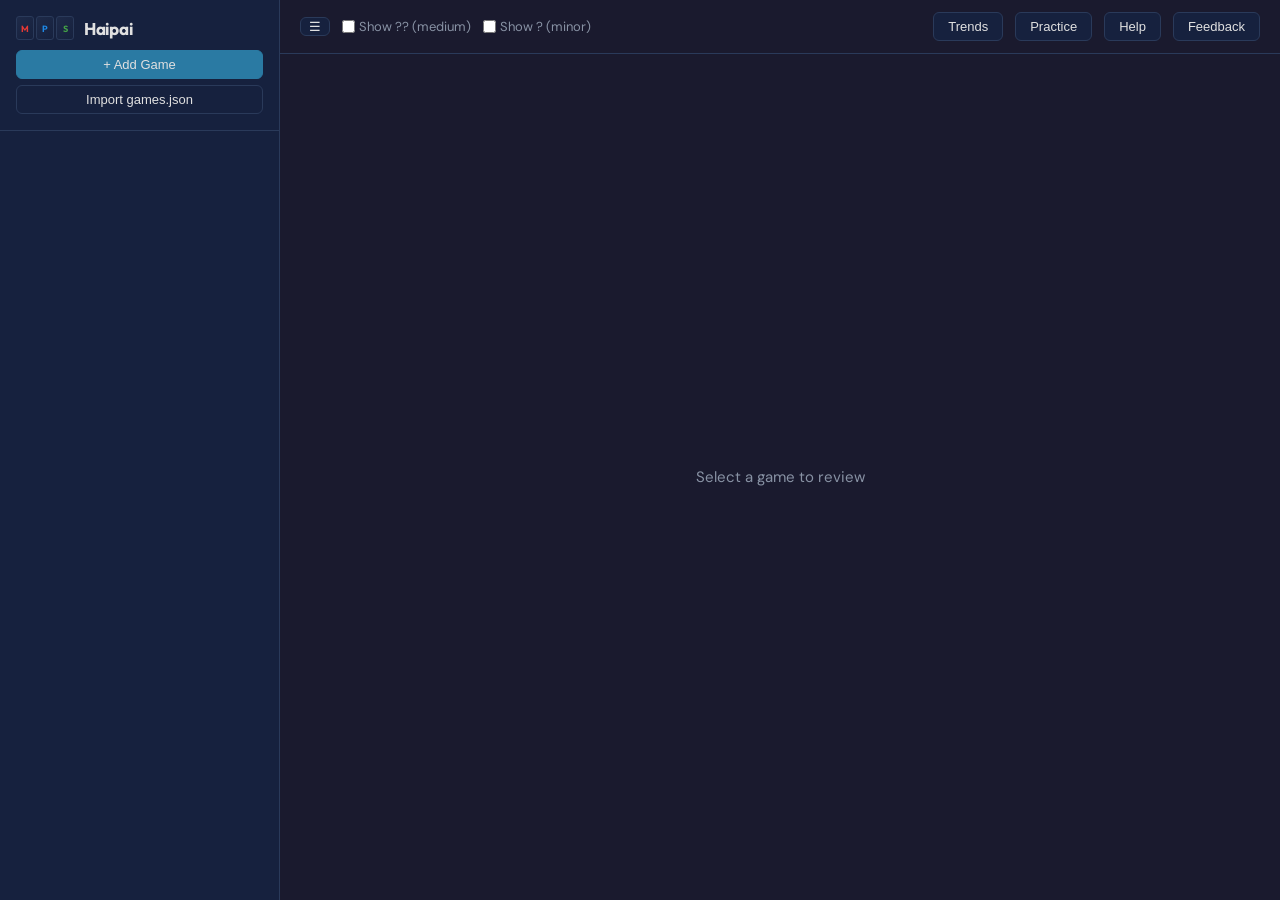
==== static/index.html @ a74bb29c "Rewrite onboarding: explain how to download Mortal JSON step by step The Mortal viewer has no downlo" ====
<!DOCTYPE html>
<html lang="en">
<head>
  <meta charset="UTF-8">
  <meta name="viewport" content="width=device-width, initial-scale=1.0">
  <title>Haipai</title>
  <link rel="preconnect" href="https://fonts.googleapis.com">
  <link href="https://fonts.googleapis.com/css2?family=Outfit:wght@300;500;700&family=DM+Sans:wght@400;500&display=swap" rel="stylesheet">
  <link rel="stylesheet" href="/static/style.css">
</head>
<body>
  <div class="app">
    <div class="sidebar">
      <div class="sidebar-header">
        <div class="sidebar-brand">
          <div class="brand-mark"><span class="bm-m">M</span><span class="bm-p">P</span><span class="bm-s">S</span></div>
          <div>
            <h2>Haipai</h2>
            <div id="user-info" class="user-info"></div>
          </div>
        </div>
        <button class="btn btn-primary" style="width:100%" onclick="showAddModal()">+ Add Game</button>
        <button class="btn" style="width:100%;margin-top:6px" id="import-btn" onclick="importGamesJson()">Import games.json</button>
      </div>
      <div class="game-list" id="game-list"></div>
    </div>

    <div class="main">
      <div class="toolbar">
        <button class="btn sidebar-toggle" onclick="toggleSidebar()" title="Toggle sidebar">&#9776;</button>
        <label><input type="checkbox" onchange="onToggleMedium(this)"> Show ?? (medium)</label>
        <label><input type="checkbox" onchange="onToggleMinor(this)"> Show ? (minor)</label>
        <div class="spacer"></div>
        <button class="btn" id="trends-btn" onclick="showTrends()">Trends</button>
        <button class="btn" id="practice-btn" onclick="showPractice()">Practice</button>
        <button class="btn" id="help-btn" onclick="showHelp()">Help</button>
        <button class="btn" onclick="showFeedbackModal()">Feedback</button>
      </div>
      <div class="content" id="content">
        <div class="empty-state">Select a game to review</div>
      </div>
    </div>
  </div>

  <!-- Add Game Modal -->
  <div class="modal-overlay" id="add-modal" onclick="if(event.target===this)hideAddModal()">
    <div class="modal">
      <h3>Add Game</h3>
      <div class="form-group">
        <label>Mortal analysis JSON file</label>
        <p class="form-hint">Run your replay through <a href="https://mjai.ekyu.moe" target="_blank">mjai.ekyu.moe</a>. From the results page, open the <code>/report/...json</code> URL from the address bar and press Ctrl+S to save.</p>
        <input type="file" id="add-file" accept=".json">
      </div>
      <div class="form-group">
        <label>Date (optional, defaults to today)</label>
        <input type="date" id="add-date">
      </div>
      <div class="error" id="add-error"></div>
      <div class="btn-row">
        <button class="btn" onclick="hideAddModal()">Cancel</button>
        <button class="btn btn-primary" id="add-submit-btn" onclick="submitAddGame()">Add Game</button>
      </div>
    </div>
  </div>

  <!-- Feedback Modal -->
  <div class="modal-overlay" id="feedback-modal" onclick="if(event.target===this)hideFeedbackModal()">
    <div class="modal">
      <h3>Send Feedback</h3>
      <div class="form-group">
        <label>Type</label>
        <select id="feedback-type">
          <option value="bug">Bug Report</option>
          <option value="feature">Feature Request</option>
          <option value="general" selected>General Feedback</option>
        </select>
      </div>
      <div class="form-group">
        <label>Message</label>
        <textarea id="feedback-message" rows="5" maxlength="2000" placeholder="What's on your mind?"></textarea>
      </div>
      <div class="error" id="feedback-error"></div>
      <div class="btn-row">
        <button class="btn" onclick="hideFeedbackModal()">Cancel</button>
        <button class="btn btn-primary" id="feedback-submit-btn" onclick="submitFeedback()">Send</button>
      </div>
    </div>
  </div>

  <script src="/static/app.js"></script>
</body>
</html>
---- static/style.css ----
* { margin: 0; padding: 0; box-sizing: border-box; }

:root {
  --bg: #1a1a2e;
  --bg-card: #16213e;
  --bg-card-hover: #1a2744;
  --bg-input: #0f1a2e;
  --text: #e0e0e0;
  --text-dim: #8892a4;
  --accent: #4fc3f7;
  --accent-dim: #2a7aa3;
  --sev-minor: #66bb6a;
  --sev-medium: #ffa726;
  --sev-major: #ef5350;
  --sev-flag: #ab47bc;
  --tile-m: #e53935;
  --tile-p: #1e88e5;
  --tile-s: #43a047;
  --tile-z: #78909c;
  --tile-bg: #2a2a4a;
  --border: #2a3a5a;
  --success: #66bb6a;
}

body {
  font-family: 'DM Sans', -apple-system, BlinkMacSystemFont, sans-serif;
  background: var(--bg);
  color: var(--text);
  min-height: 100vh;
}

/* Layout */
.app {
  display: flex;
  height: 100vh;
}

.sidebar {
  width: 280px;
  min-width: 280px;
  background: var(--bg-card);
  border-right: 1px solid var(--border);
  display: flex;
  flex-direction: column;
  overflow: hidden;
  transition: margin-left 0.2s ease, opacity 0.2s ease;
}

.sidebar.collapsed {
  margin-left: -280px;
  opacity: 0;
  pointer-events: none;
}

.sidebar-toggle {
  padding: 2px 8px !important;
  font-size: 16px;
  line-height: 1;
  min-width: auto !important;
}

.sidebar-header {
  padding: 16px;
  border-bottom: 1px solid var(--border);
}

.sidebar-brand {
  display: flex;
  align-items: center;
  gap: 10px;
  margin-bottom: 10px;
}

.brand-mark {
  display: flex;
  gap: 2px;
}

.brand-mark span {
  width: 18px;
  height: 24px;
  border-radius: 3px;
  background: linear-gradient(135deg, #1e2a48 0%, #16213e 100%);
  border: 1px solid #2a3a5a;
  display: flex;
  align-items: center;
  justify-content: center;
  font-family: 'Outfit', sans-serif;
  font-size: 9px;
  font-weight: 700;
}

.bm-m { color: var(--tile-m); }
.bm-p { color: var(--tile-p); }
.bm-s { color: var(--tile-s); }

.sidebar-header h2 {
  font-family: 'Outfit', sans-serif;
  font-size: 17px;
  font-weight: 700;
  color: var(--text);
  letter-spacing: -0.3px;
  margin-bottom: 0;
}

.user-info {
  font-size: 11px;
  color: var(--text-dim);
}

.user-info a {
  color: var(--accent-dim);
  text-decoration: none;
  margin-left: 6px;
}

.user-info a:hover { text-decoration: underline; }

.game-list {
  flex: 1;
  overflow-y: auto;
  padding: 8px;
}

.game-item {
  padding: 12px;
  border-radius: 8px;
  cursor: pointer;
  margin-bottom: 4px;
  border: 1px solid transparent;
  transition: background 0.15s;
}

.game-item:hover {
  background: var(--bg-card-hover);
}

.game-item.active {
  background: var(--bg-card-hover);
  border-color: var(--accent-dim);
}

.game-item .date {
  font-weight: 600;
  font-size: 14px;
}

.game-item .stats {
  font-size: 12px;
  color: var(--text-dim);
  margin-top: 4px;
}

.game-item .annotation-bar {
  margin-top: 6px;
  height: 3px;
  background: var(--border);
  border-radius: 2px;
  overflow: hidden;
}

.game-item .annotation-bar .fill {
  height: 100%;
  background: var(--accent);
  transition: width 0.3s;
}

.main {
  flex: 1;
  display: flex;
  flex-direction: column;
  overflow: hidden;
}

/* Toolbar */
.toolbar {
  padding: 12px 20px;
  border-bottom: 1px solid var(--border);
  display: flex;
  align-items: center;
  gap: 12px;
  flex-wrap: wrap;
}

.toolbar label {
  font-size: 13px;
  color: var(--text-dim);
  display: flex;
  align-items: center;
  gap: 4px;
  cursor: pointer;
}

.toolbar input[type="checkbox"] {
  accent-color: var(--accent);
}

.btn {
  padding: 6px 14px;
  border-radius: 6px;
  border: 1px solid var(--border);
  background: var(--bg-card);
  color: var(--text);
  font-size: 13px;
  cursor: pointer;
  transition: background 0.15s;
}

.btn:hover { background: var(--bg-card-hover); }
.btn-primary { background: var(--accent-dim); border-color: var(--accent-dim); }
.btn-primary:hover { background: var(--accent); color: #000; }
.btn-delete { font-size: 11px; padding: 2px 10px; color: var(--sev-major); border-color: var(--sev-major); margin-left: 12px; vertical-align: middle; }
.btn-delete:hover { background: var(--sev-major); color: #fff; }

.spacer { flex: 1; }

/* Content */
.content {
  flex: 1;
  overflow-y: auto;
  padding: 20px;
}

.empty-state {
  display: flex;
  align-items: center;
  justify-content: center;
  height: 100%;
  color: var(--text-dim);
  font-size: 15px;
}

.onboarding {
  max-width: 560px;
  margin: 80px auto;
  padding: 0 24px;
}
.onboarding h2 {
  font-family: 'Outfit', sans-serif;
  font-size: 28px;
  font-weight: 700;
  margin-bottom: 12px;
  color: var(--text);
}
.onboarding h3 {
  font-family: 'Outfit', sans-serif;
  font-size: 18px;
  font-weight: 500;
  margin: 24px 0 12px;
  color: var(--text);
}
.onboarding p {
  color: var(--text-dim);
  line-height: 1.6;
  margin-bottom: 8px;
}
.onboarding code {
  background: var(--bg-input);
  padding: 2px 6px;
  border-radius: 3px;
  font-size: 12px;
  word-break: break-all;
}
.onboarding ol {
  padding-left: 24px;
  color: var(--text-dim);
  line-height: 1.8;
}
.onboarding ol li {
  padding-left: 4px;
}
.onboarding a {
  color: var(--accent);
  text-decoration: none;
}
.onboarding a:hover {
  text-decoration: underline;
}
.onboarding .btn {
  margin-top: 24px;
}

/* Game header */
.game-header {
  margin-bottom: 20px;
}

.game-header h2 {
  font-family: 'Outfit', sans-serif;
  font-size: 20px;
  font-weight: 700;
  color: var(--accent);
  letter-spacing: -0.3px;
}

.game-header .log-link {
  font-size: 13px;
  color: var(--text-dim);
  word-break: break-all;
}

.game-header .log-link a {
  color: var(--accent-dim);
  text-decoration: none;
}

.game-header .log-link a:hover { text-decoration: underline; }

/* Summary bar */
.summary-bar {
  display: flex;
  gap: 16px;
  flex-wrap: wrap;
  padding: 12px 16px;
  background: var(--bg-card);
  border-radius: 8px;
  margin-bottom: 20px;
  font-size: 13px;
}

.summary-bar .stat {
  display: flex;
  flex-direction: column;
  align-items: center;
}

.summary-bar .stat .value {
  font-size: 18px;
  font-weight: 700;
  color: var(--accent);
}

.summary-bar .stat .label {
  color: var(--text-dim);
  font-size: 11px;
  text-transform: uppercase;
}

/* Round */
.round {
  margin-bottom: 16px;
}

.round-header {
  font-size: 14px;
  font-weight: 700;
  padding: 6px 12px;
  background: var(--bg-card);
  border-radius: 6px;
  margin-bottom: 6px;
  display: flex;
  align-items: center;
  gap: 8px;
}

.round-header .outcome {
  font-size: 16px;
}

/* Game rating */
.game-rating-icon {
  font-size: 13px;
  color: var(--sev-minor);
}

.game-rating {
  display: flex;
  align-items: center;
  gap: 8px;
  padding: 8px 14px;
  border-radius: 8px;
  margin-bottom: 16px;
  font-size: 13px;
  font-weight: 600;
}

.game-rating.rating-excellent {
  background: rgba(102, 187, 106, 0.1);
  color: var(--sev-minor);
  border: 1px solid rgba(102, 187, 106, 0.25);
}

.game-rating.rating-great {
  background: rgba(79, 195, 247, 0.08);
  color: var(--accent);
  border: 1px solid rgba(79, 195, 247, 0.2);
}

.game-rating-star {
  font-size: 18px;
}

.game-rating-detail {
  font-weight: 400;
  opacity: 0.7;
  margin-left: 4px;
}

/* Clean round */
.clean-badge {
  font-size: 10px;
  font-weight: 700;
  padding: 1px 6px;
  border-radius: 3px;
  background: rgba(102, 187, 106, 0.15);
  color: var(--sev-minor);
  text-transform: uppercase;
  letter-spacing: 0.5px;
}

/* Mistake card */
.mistake {
  padding: 10px 14px;
  background: var(--bg-card);
  border-radius: 8px;
  margin-bottom: 6px;
  border-left: 3px solid var(--border);
  transition: border-color 0.15s;
}

.mistake.sev-minor { border-left-color: var(--sev-minor); }
.mistake.sev-medium { border-left-color: var(--sev-medium); }
.mistake.sev-major { border-left-color: var(--sev-major); }
.mistake.sev-flag { border-left-color: var(--sev-flag); }

.mistake-top {
  display: flex;
  align-items: center;
  gap: 10px;
  flex-wrap: wrap;
}

.mistake .turn-num {
  font-weight: 700;
  font-size: 14px;
  min-width: 28px;
}

.severity {
  font-weight: 700;
  font-size: 13px;
  padding: 1px 6px;
  border-radius: 4px;
}

.severity.sev-minor { color: var(--sev-minor); background: rgba(102,187,106,0.12); }
.severity.sev-medium { color: var(--sev-medium); background: rgba(255,167,38,0.12); }
.severity.sev-major { color: var(--sev-major); background: rgba(239,83,80,0.12); }
.severity.sev-flag { color: var(--sev-flag); background: rgba(171,71,188,0.12); }

.ev-loss {
  font-size: 13px;
  color: var(--text-dim);
}

.shanten {
  font-size: 12px;
  color: var(--text-dim);
  background: var(--bg);
  padding: 1px 6px;
  border-radius: 4px;
}

.discard-comparison {
  font-size: 13px;
}

.discard-comparison .played { color: var(--sev-major); }
.discard-comparison .ai { color: var(--sev-minor); }

/* Hand display */
.hand-row {
  margin-top: 8px;
  display: flex;
  align-items: center;
  gap: 6px;
  flex-wrap: wrap;
}

.hand-row .label {
  font-size: 11px;
  color: var(--text-dim);
  text-transform: uppercase;
  min-width: 40px;
}

.defense-badge {
  font-size: 10px;
  font-weight: 600;
  padding: 1px 6px;
  border-radius: 3px;
  background: rgba(239, 83, 80, 0.15);
  color: var(--sev-major);
  text-transform: uppercase;
  letter-spacing: 0.5px;
}

.tiles {
  display: flex;
  gap: 2px;
  flex-wrap: wrap;
}

.tile {
  height: 36px;
  width: auto;
  border-radius: 3px;
  border: 2px solid transparent;
  vertical-align: middle;
  background: #fff;
}

.tile.draw {
  border-color: var(--accent);
  box-shadow: 0 0 6px rgba(79,195,247,0.4);
  margin-left: 6px;
}

/* Opponent discards */
.opp-discards {
  margin-top: 6px;
  padding: 6px 10px;
  background: var(--bg);
  border-radius: 6px;
  display: flex;
  flex-direction: column;
  gap: 4px;
}

.opp-discard-row {
  display: flex;
  align-items: center;
  gap: 6px;
}

.opp-label {
  font-size: 10px;
  color: var(--text-dim);
  text-transform: uppercase;
  letter-spacing: 0.5px;
  min-width: 40px;
}

.tile.riichi-tile {
  border-color: var(--sev-major);
  box-shadow: 0 0 4px rgba(239, 83, 80, 0.4);
  transform: rotate(90deg);
  margin: 0 4px;
}

/* Board context */
.board-context {
  margin-top: 6px;
  padding: 6px 10px;
  background: var(--bg);
  border-radius: 6px;
}

.board-info-bar {
  display: flex;
  align-items: center;
  gap: 8px;
  margin-bottom: 6px;
  flex-wrap: wrap;
}

.wind-badge {
  display: inline-flex;
  align-items: center;
  gap: 4px;
  padding: 2px 6px;
  border-radius: 4px;
}

.wind-badge .wind-tile {
  height: 20px;
}

.wind-badge .wind-label {
  font-size: 9px;
  font-weight: 600;
  text-transform: uppercase;
  letter-spacing: 0.5px;
}

.wind-badge.round-wind {
  background: rgba(74, 158, 255, 0.1);
}
.wind-badge.round-wind .wind-label { color: var(--accent); }

.wind-badge.seat-wind {
  background: rgba(168, 85, 247, 0.1);
}
.wind-badge.seat-wind .wind-label { color: #a855f7; }

.dora-section {
  display: flex;
  align-items: center;
  gap: 4px;
}

.dora-label {
  font-size: 10px;
  font-weight: 600;
  color: var(--text-dim);
  text-transform: uppercase;
  letter-spacing: 0.5px;
}

.tile.tile-sm {
  height: 24px;
}

.tile.dora-indicator {
  border-color: #ffa94d;
  box-shadow: 0 0 4px rgba(255, 169, 77, 0.3);
}

.tile.dora-highlight {
  border-color: #ffa94d;
}

.tile.tile-hover {
  outline: 2px solid var(--accent);
  outline-offset: -1px;
  z-index: 1;
  position: relative;
}

.all-discards {
  display: flex;
  flex-direction: column;
  gap: 3px;
}

.all-discards summary {
  font-size: 11px;
  color: var(--text-dim);
  cursor: pointer;
  user-select: none;
  margin-bottom: 4px;
}

.discard-row {
  display: flex;
  align-items: center;
  gap: 6px;
}

.discard-label {
  font-size: 10px;
  color: var(--text-dim);
  text-transform: uppercase;
  letter-spacing: 0.5px;
  min-width: 40px;
}

.board-details {
  margin-top: 6px;
}

.board-details summary {
  font-size: 11px;
  color: var(--text-dim);
  cursor: pointer;
  user-select: none;
}

.board-details summary:hover {
  color: var(--text);
}

.scores-row {
  display: flex;
  gap: 12px;
  margin-top: 4px;
  flex-wrap: wrap;
}

.score-item {
  font-size: 12px;
  color: var(--text);
}

.score-seat {
  color: var(--text-dim);
  font-size: 10px;
  text-transform: uppercase;
  margin-right: 2px;
}

.opponent-melds {
  margin-top: 4px;
}

.opp-meld-row {
  display: flex;
  align-items: center;
  gap: 6px;
  margin-top: 2px;
}

/* Safety indicators on hand tiles */
.tile.safety-safe { border-bottom: 3px solid var(--sev-minor); }
.tile.safety-caution { border-bottom: 3px solid var(--sev-medium); }
.tile.safety-danger { border-bottom: 3px solid var(--sev-major); }

.tile.action-tile {
  height: 32px;
}

.tile.action-tile-sm {
  height: 24px;
}

.action-text {
  font-size: 13px;
  font-weight: 600;
  vertical-align: middle;
}

.meld-group {
  display: inline-flex;
  align-items: center;
  gap: 1px;
  padding: 2px 6px;
  background: var(--bg);
  border-radius: 4px;
  font-size: 11px;
  font-weight: 600;
  color: var(--text-dim);
  margin-right: 4px;
}

.action-meld {
  display: inline-flex;
  align-items: center;
  gap: 1px;
  font-size: 12px;
  font-weight: 600;
  vertical-align: middle;
}

.discard-comparison .played .tile,
.discard-comparison .played .action-text {
  border-color: var(--sev-major);
  box-shadow: 0 0 4px rgba(239,83,80,0.3);
}

.discard-comparison .ai .tile,
.discard-comparison .ai .action-text {
  border-color: var(--sev-minor);
  box-shadow: 0 0 4px rgba(102,187,106,0.3);
}

.discard-comparison .arrow {
  margin: 0 4px;
  color: var(--text-dim);
  vertical-align: middle;
}

/* Top actions */
.top-actions {
  margin-top: 6px;
  display: flex;
  gap: 8px;
  flex-wrap: wrap;
  font-size: 12px;
}

.top-action {
  padding: 3px 8px;
  background: var(--bg);
  border-radius: 4px;
  color: var(--text-dim);
  display: inline-flex;
  align-items: center;
  gap: 4px;
}

.top-action .tile { height: 26px; }

.top-action:first-child { color: var(--sev-minor); }

.top-action .prob {
  opacity: 0.6;
}

/* EV Comparison table */
.ev-comparison {
  margin-top: 8px;
  overflow-x: auto;
}

.ev-table {
  border-collapse: collapse;
  font-size: 12px;
  width: 100%;
}

.ev-table th {
  font-size: 10px;
  text-transform: uppercase;
  color: var(--text-dim);
  padding: 3px 8px;
  text-align: right;
  border-bottom: 1px solid var(--border);
  white-space: nowrap;
}

.ev-table th:first-child { text-align: left; }

.ev-table td {
  padding: 4px 8px;
  text-align: right;
  border-bottom: 1px solid rgba(255,255,255,0.04);
}

.ev-table td:first-child { text-align: left; }

.ev-table .tile-cell {
  display: flex;
  align-items: center;
  gap: 4px;
  white-space: nowrap;
}

.ev-tile { height: 26px; }

.ev-table .mortal-col { color: #81c784; }
.ev-table .cpp-col { color: #64b5f6; }
.ev-table .safety-col { color: var(--text-dim); }
.ev-table .safety-safe { color: var(--sev-minor); font-weight: 700; }
.ev-table .safety-caution { color: var(--sev-medium); font-weight: 700; }
.ev-table .safety-danger { color: var(--sev-major); font-weight: 700; }
.ev-table .dim { color: var(--border); }
.ev-table .best-val { font-weight: 700; }

.ev-table .row-actual { background: rgba(239,83,80,0.08); }
.ev-table .row-expected { background: rgba(102,187,106,0.08); }

.marker {
  font-size: 9px;
  font-weight: 700;
  padding: 1px 4px;
  border-radius: 3px;
}

.marker.played { background: rgba(239,83,80,0.2); color: var(--sev-major); }
.marker.ai { background: rgba(102,187,106,0.2); color: var(--sev-minor); }
.marker.cpp { background: rgba(100,181,246,0.2); color: #64b5f6; }

/* Annotation row */
.annotation-row {
  margin-top: 8px;
  display: flex;
  align-items: center;
  gap: 8px;
}

.annotation-row select,
.annotation-row input {
  padding: 4px 8px;
  border-radius: 4px;
  border: 1px solid var(--border);
  background: var(--bg-input);
  color: var(--text);
  font-size: 12px;
}

.annotation-row select { width: 180px; }
.annotation-row input { flex: 1; min-width: 100px; }

.annotation-row .save-indicator {
  font-size: 11px;
  color: var(--success);
  opacity: 0;
  transition: opacity 0.3s;
}

.annotation-row .save-indicator.show { opacity: 1; }

/* Modal */
.modal-overlay {
  display: none;
  position: fixed;
  inset: 0;
  background: rgba(0,0,0,0.6);
  z-index: 100;
  align-items: center;
  justify-content: center;
}

.modal-overlay.show { display: flex; }

.modal {
  background: var(--bg-card);
  border: 1px solid var(--border);
  border-radius: 12px;
  padding: 24px;
  width: 480px;
  max-width: 90vw;
}

.modal h3 {
  margin-bottom: 16px;
  color: var(--accent);
}

.modal .form-divider {
  text-align: center;
  font-size: 11px;
  color: var(--text-dim);
  margin: 12px 0;
  position: relative;
}
.modal .form-divider::before,
.modal .form-divider::after {
  content: "";
  position: absolute;
  top: 50%;
  width: 30%;
  height: 1px;
  background: var(--border);
}
.modal .form-divider::before { left: 0; }
.modal .form-divider::after { right: 0; }

.modal .form-group {
  margin-bottom: 12px;
}

.modal label {
  display: block;
  font-size: 13px;
  color: var(--text-dim);
  margin-bottom: 4px;
}

.modal .form-hint {
  font-size: 12px;
  color: var(--text-dim);
  margin-bottom: 8px;
  line-height: 1.4;
}
.modal .form-hint a {
  color: var(--accent);
  text-decoration: none;
}
.modal .form-hint a:hover {
  text-decoration: underline;
}

.modal input, .modal textarea, .modal select {
  width: 100%;
  padding: 8px 12px;
  border-radius: 6px;
  border: 1px solid var(--border);
  background: var(--bg-input);
  color: var(--text);
  font-size: 14px;
  font-family: inherit;
}

.modal textarea {
  resize: vertical;
  min-height: 80px;
}

.modal .btn-row {
  display: flex;
  gap: 8px;
  justify-content: flex-end;
  margin-top: 16px;
}

.modal .error {
  color: var(--sev-major);
  font-size: 13px;
  margin-top: 8px;
}

.modal .spinner {
  display: inline-block;
  width: 14px;
  height: 14px;
  border: 2px solid var(--border);
  border-top-color: var(--accent);
  border-radius: 50%;
  animation: spin 0.6s linear infinite;
  margin-left: 6px;
  vertical-align: middle;
}

@keyframes spin { to { transform: rotate(360deg); } }

/* Summary footer */
.game-summary {
  margin-top: 20px;
  padding: 16px;
  background: var(--bg-card);
  border-radius: 8px;
}

.game-summary h3 {
  font-size: 14px;
  color: var(--accent);
  margin-bottom: 8px;
}

.category-grid {
  display: flex;
  flex-wrap: wrap;
  gap: 6px;
}

.cat-chip {
  font-size: 12px;
  padding: 3px 8px;
  border-radius: 4px;
  background: var(--bg);
}

.cat-chip .cat-name { font-weight: 700; color: var(--accent); }
.cat-chip .cat-stat { color: var(--text-dim); }

/* Category badge on mistake cards */
.cat-badge {
  font-size: 11px;
  font-weight: 600;
  padding: 2px 8px;
  border-radius: 4px;
  white-space: nowrap;
}

/* Grouped category summary */
.category-groups {
  display: flex;
  flex-direction: column;
  gap: 10px;
}

.cat-group {
  padding: 8px 12px;
  background: var(--bg);
  border-radius: 6px;
}

.cat-group-header {
  display: flex;
  align-items: center;
  gap: 10px;
  margin-bottom: 4px;
}

.cat-group-name {
  font-weight: 700;
  font-size: 14px;
}

.cat-group-stat {
  font-size: 12px;
  color: var(--text-dim);
}

.cat-sub {
  display: flex;
  align-items: center;
  gap: 8px;
  padding: 2px 0 2px 12px;
  font-size: 12px;
}

.cat-sub-label {
  color: var(--text);
  min-width: 100px;
}

.cat-sub-stat {
  color: var(--text-dim);
}

/* Trends */
.trend-chart-card {
  background: var(--bg-card);
  border-radius: 8px;
  padding: 16px;
  margin-bottom: 16px;
}

.trend-chart-card h3 {
  font-size: 14px;
  color: var(--accent);
  margin-bottom: 12px;
}

.trend-chart {
  overflow-x: auto;
}

.trend-svg {
  width: 100%;
  max-width: 700px;
  height: auto;
}

.trend-down {
  color: var(--sev-minor);
  font-weight: 700;
}

.trend-up {
  color: var(--sev-major);
  font-weight: 700;
}

.trend-bars {
  display: flex;
  flex-direction: column;
  gap: 8px;
}

.trend-bar-row {
  display: flex;
  align-items: center;
  gap: 10px;
}

.trend-bar-label {
  font-size: 13px;
  font-weight: 700;
  min-width: 80px;
}

.trend-bar-track {
  flex: 1;
  height: 20px;
  background: var(--bg);
  border-radius: 4px;
  overflow: hidden;
}

.trend-bar-fill {
  height: 100%;
  border-radius: 4px;
  transition: width 0.3s;
  opacity: 0.85;
}

.trend-bar-value {
  font-size: 12px;
  color: var(--text-dim);
  min-width: 90px;
  text-align: right;
}

.trend-bar-count {
  opacity: 0.6;
}

/* Practice mode */
.practice-header {
  display: flex;
  align-items: center;
  justify-content: space-between;
  margin-bottom: 16px;
}

.practice-header h2 {
  font-size: 20px;
  color: var(--accent);
}

.practice-score {
  font-size: 14px;
  color: var(--text-dim);
}

.practice-score-num {
  font-size: 22px;
  font-weight: 700;
  color: var(--accent);
}

.practice-pool {
  font-size: 11px;
  margin-left: 10px;
  opacity: 0.5;
}

.practice-context {
  display: flex;
  align-items: center;
  gap: 10px;
  flex-wrap: wrap;
  padding: 10px 14px;
  background: var(--bg-card);
  border-radius: 8px;
  margin-bottom: 16px;
  font-size: 13px;
  color: var(--text-dim);
}

.practice-filters {
  display: flex;
  align-items: center;
  gap: 10px;
  flex-wrap: wrap;
  margin-bottom: 14px;
}

.practice-filters select {
  padding: 5px 10px;
  border-radius: 6px;
  border: 1px solid var(--border);
  background: var(--bg-card);
  color: var(--text);
  font-size: 13px;
}

.practice-filter-check {
  font-size: 13px;
  color: var(--text-dim);
  display: flex;
  align-items: center;
  gap: 4px;
  cursor: pointer;
}

.practice-filter-check input {
  accent-color: var(--accent);
}

.practice-melds {
  display: flex;
  gap: 10px;
  margin-bottom: 12px;
  font-size: 12px;
  color: var(--text-dim);
}

.practice-meld {
  display: inline-flex;
  align-items: center;
  gap: 2px;
  padding: 4px 8px;
  background: var(--bg-card);
  border-radius: 6px;
}

.practice-hand-area {
  padding: 16px;
  background: var(--bg-card);
  border-radius: 8px;
  margin-bottom: 16px;
}

.practice-prompt {
  font-size: 14px;
  color: var(--text-dim);
  margin-bottom: 10px;
  font-weight: 600;
}

.practice-tile {
  cursor: pointer;
  display: inline-block;
  border-radius: 4px;
  transition: transform 0.1s, box-shadow 0.1s;
}

.practice-tile:hover {
  transform: translateY(-4px);
  box-shadow: 0 4px 12px rgba(79, 195, 247, 0.3);
}

.practice-tile:hover .tile {
  border-color: var(--accent);
}

.practice-tile-result {
  display: inline-block;
  position: relative;
  border-radius: 4px;
}

.practice-tile-result.practice-correct .tile {
  border-color: var(--sev-minor);
  box-shadow: 0 0 8px rgba(102, 187, 106, 0.5);
}

.practice-tile-result.practice-wrong .tile {
  border-color: var(--sev-major);
  box-shadow: 0 0 8px rgba(239, 83, 80, 0.5);
}

.practice-result {
  padding: 14px;
  background: var(--bg-card);
  border-radius: 8px;
  margin-bottom: 16px;
  border-left: 3px solid var(--border);
}

.practice-result-correct {
  border-left-color: var(--sev-minor);
}

.practice-result-wrong {
  border-left-color: var(--sev-major);
}

.practice-result-label {
  font-size: 16px;
  font-weight: 700;
  margin-bottom: 8px;
  display: flex;
  align-items: center;
  gap: 8px;
}

.practice-result-correct .practice-result-label {
  color: var(--sev-minor);
}

.practice-result-wrong .practice-result-label {
  color: var(--sev-major);
}

.practice-result-detail {
  display: flex;
  align-items: center;
  gap: 6px;
  flex-wrap: wrap;
  font-size: 13px;
  color: var(--text-dim);
  margin-bottom: 8px;
}

.practice-note {
  margin-top: 8px;
  padding: 6px 10px;
  background: var(--bg);
  border-radius: 4px;
  font-size: 12px;
  color: var(--text-dim);
  font-style: italic;
}

.practice-actions {
  display: flex;
  gap: 8px;
  margin-bottom: 20px;
}

.shortcut-hint {
  font-size: 10px;
  opacity: 0.5;
  border: 1px solid currentColor;
  padding: 0 4px;
  border-radius: 3px;
  margin-left: 4px;
}

/* Help page */
.help-group {
  background: var(--bg-card);
  border-radius: 8px;
  padding: 12px 16px;
  margin-bottom: 12px;
}

.help-group-header {
  font-size: 15px;
  font-weight: 700;
  margin-bottom: 8px;
}

.help-cat {
  display: flex;
  align-items: baseline;
  gap: 8px;
  padding: 4px 0;
  font-size: 13px;
  flex-wrap: wrap;
}

.help-cat-code {
  font-weight: 700;
  min-width: 28px;
}

.help-cat-label {
  font-weight: 600;
  min-width: 90px;
  color: var(--text);
}

.help-cat-desc {
  color: var(--text-dim);
  flex: 1;
  min-width: 200px;
}

.help-cat-study {
  font-size: 11px;
  color: var(--accent-dim);
  white-space: nowrap;
}

.help-section {
  background: var(--bg-card);
  border-radius: 8px;
  padding: 14px 18px;
  margin-bottom: 12px;
}

.help-section h3 {
  font-size: 14px;
  color: var(--accent);
  margin-bottom: 8px;
}

.help-section p {
  font-size: 13px;
  color: var(--text-dim);
  margin-bottom: 6px;
  line-height: 1.5;
}

.help-safety-scale {
  display: flex;
  flex-direction: column;
  gap: 6px;
  margin: 8px 0;
}

.help-safety-item {
  display: flex;
  align-items: center;
  gap: 8px;
  font-size: 12px;
  color: var(--text-dim);
}

.help-safety-bar {
  width: 16px;
  height: 16px;
  border-radius: 3px;
  flex-shrink: 0;
}

/* Scrollbar */
::-webkit-scrollbar { width: 6px; }
::-webkit-scrollbar-track { background: transparent; }
::-webkit-scrollbar-thumb { background: var(--border); border-radius: 3px; }
::-webkit-scrollbar-thumb:hover { background: var(--text-dim); }
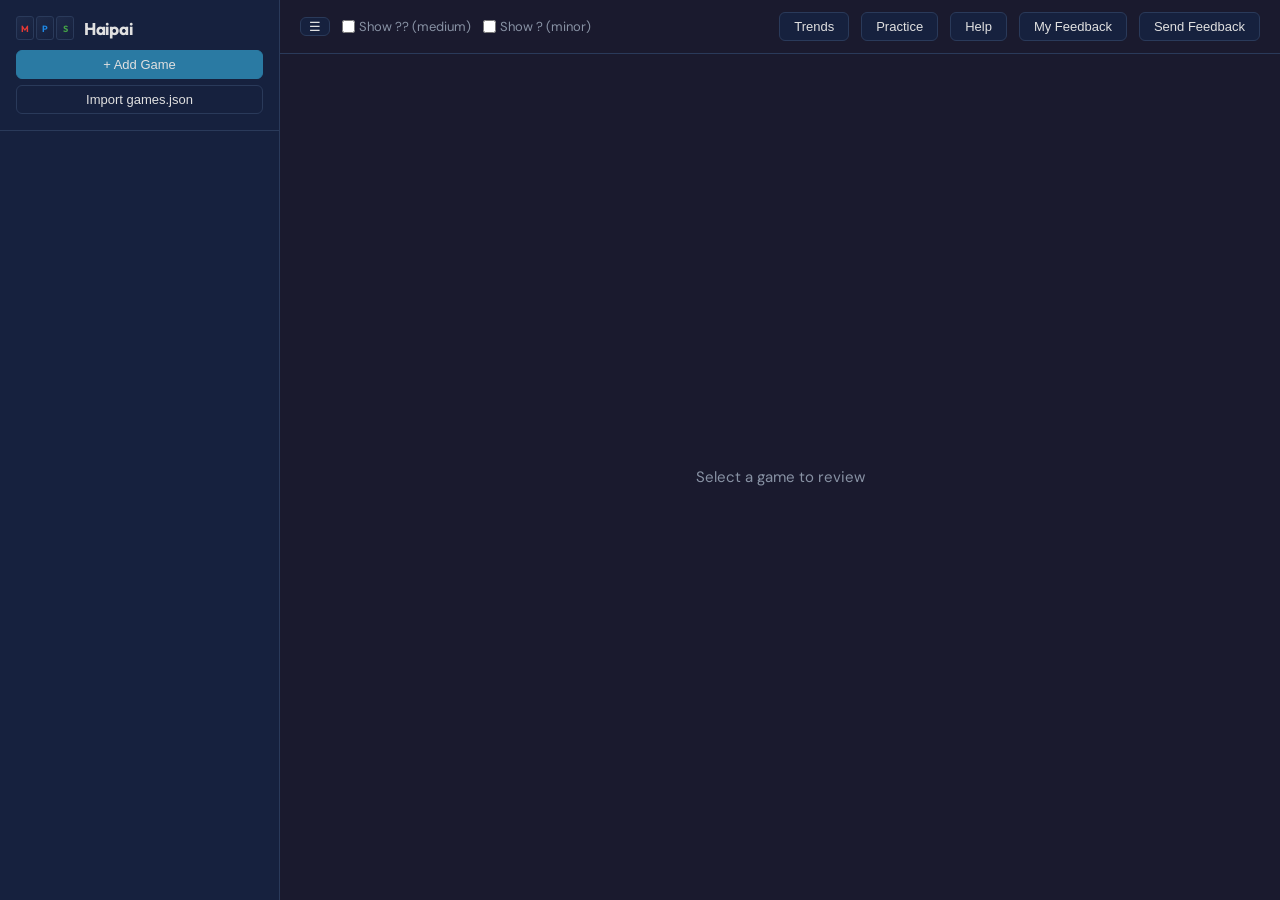
==== commit 646b6499: "[ux] Simplify onboarding, inline scores, date-first game list, tooltips (8a, 3c, 6b, 4b, 2c) - Restr" ====
--- a/static/index.html
+++ b/static/index.html
@@ -12,7 +12,7 @@
   <div class="app">
     <div class="sidebar">
       <div class="sidebar-header">
-        <div class="sidebar-brand">
+        <div class="sidebar-brand" onclick="navigateHome()" style="cursor:pointer" title="Back to games">
           <div class="brand-mark"><span class="bm-m">M</span><span class="bm-p">P</span><span class="bm-s">S</span></div>
           <div>
             <h2>Haipai</h2>
@@ -34,7 +34,9 @@
         <button class="btn" id="trends-btn" onclick="showTrends()">Trends</button>
         <button class="btn" id="practice-btn" onclick="showPractice()">Practice</button>
         <button class="btn" id="help-btn" onclick="showHelp()">Help</button>
-        <button class="btn" onclick="showFeedbackModal()">Feedback</button>
+        <button class="btn" onclick="showMyFeedback()">My Feedback</button>
+        <button class="btn" onclick="showFeedbackModal()">Send Feedback</button>
+        <button class="btn" id="admin-btn" style="display:none" onclick="showAdmin()">Admin</button>
       </div>
       <div class="content" id="content">
         <div class="empty-state">Select a game to review</div>
@@ -48,7 +50,7 @@
       <h3>Add Game</h3>
       <div class="form-group">
         <label>Mortal analysis JSON file</label>
-        <p class="form-hint">Run your replay through <a href="https://mjai.ekyu.moe" target="_blank">mjai.ekyu.moe</a>. From the results page, open the <code>/report/...json</code> URL from the address bar and press Ctrl+S to save.</p>
+        <p class="form-hint">Run your replay through <a href="https://mjai.ekyu.moe" target="_blank">mjai.ekyu.moe</a>. From the results page, find <code>/report/...json</code> in the address bar, open that URL directly, and save with Ctrl+S.</p>
         <input type="file" id="add-file" accept=".json">
       </div>
       <div class="form-group">
--- a/static/style.css
+++ b/static/style.css
@@ -279,6 +279,12 @@
 .onboarding .btn {
   margin-top: 24px;
 }
+.onboarding-sub {
+  list-style: disc;
+  padding-left: 20px;
+  margin-top: 4px;
+  line-height: 1.6;
+}
 
 /* Game header */
 .game-header {
@@ -334,6 +340,16 @@
   color: var(--text-dim);
   font-size: 11px;
   text-transform: uppercase;
+}
+
+.filter-banner {
+  padding: 8px 14px;
+  margin-bottom: 14px;
+  border-radius: 6px;
+  background: rgba(255, 183, 77, 0.1);
+  border: 1px solid rgba(255, 183, 77, 0.25);
+  color: #ffb74d;
+  font-size: 13px;
 }
 
 /* Round */
@@ -485,11 +501,12 @@
 }
 
 .defense-badge {
-  font-size: 10px;
-  font-weight: 600;
-  padding: 1px 6px;
-  border-radius: 3px;
-  background: rgba(239, 83, 80, 0.15);
+  font-size: 12px;
+  font-weight: 700;
+  padding: 3px 10px;
+  border-radius: 4px;
+  background: rgba(239, 83, 80, 0.2);
+  border: 1px solid rgba(239, 83, 80, 0.4);
   color: var(--sev-major);
   text-transform: uppercase;
   letter-spacing: 0.5px;
@@ -655,26 +672,12 @@
   min-width: 40px;
 }
 
-.board-details {
-  margin-top: 6px;
-}
-
-.board-details summary {
-  font-size: 11px;
-  color: var(--text-dim);
-  cursor: pointer;
-  user-select: none;
-}
-
-.board-details summary:hover {
-  color: var(--text);
-}
-
-.scores-row {
+.scores-bar {
   display: flex;
   gap: 12px;
   margin-top: 4px;
   flex-wrap: wrap;
+  padding: 2px 0;
 }
 
 .score-item {
@@ -689,15 +692,13 @@
   margin-right: 2px;
 }
 
-.opponent-melds {
-  margin-top: 4px;
-}
-
-.opp-meld-row {
-  display: flex;
-  align-items: center;
-  gap: 6px;
-  margin-top: 2px;
+.inline-melds {
+  margin-left: 8px;
+  padding-left: 8px;
+  border-left: 1px solid var(--border);
+  display: inline-flex;
+  align-items: center;
+  gap: 4px;
 }
 
 /* Safety indicators on hand tiles */
@@ -1201,6 +1202,12 @@
   color: var(--text-dim);
 }
 
+.practice-explanation {
+  color: var(--text-dim);
+  font-size: 13px;
+  margin: -8px 0 12px 0;
+}
+
 .practice-filters {
   display: flex;
   align-items: center;
@@ -1455,3 +1462,360 @@
 ::-webkit-scrollbar-track { background: transparent; }
 ::-webkit-scrollbar-thumb { background: var(--border); border-radius: 3px; }
 ::-webkit-scrollbar-thumb:hover { background: var(--text-dim); }
+
+/* ============ Landing page ============ */
+
+.landing-body {
+  background: #0d0f1a;
+  min-height: 100vh;
+  overflow-x: hidden;
+}
+
+.landing-body::before {
+  content: '';
+  position: fixed;
+  inset: 0;
+  background:
+    radial-gradient(ellipse 60% 50% at 20% 80%, rgba(79,195,247,0.06) 0%, transparent 70%),
+    radial-gradient(ellipse 50% 40% at 80% 20%, rgba(67,160,71,0.05) 0%, transparent 70%);
+  pointer-events: none;
+}
+
+.landing {
+  position: relative;
+  z-index: 1;
+  max-width: 800px;
+  margin: 0 auto;
+  padding: 60px 24px 40px;
+}
+
+/* Hero */
+.landing-hero {
+  text-align: center;
+  margin-bottom: 64px;
+}
+
+.landing-brand h1 {
+  font-family: 'Outfit', sans-serif;
+  font-weight: 700;
+  font-size: 42px;
+  color: #e8eaf0;
+  letter-spacing: -1px;
+  margin-bottom: 4px;
+}
+
+.landing-tagline {
+  font-size: 16px;
+  color: #5a6078;
+  letter-spacing: 0.5px;
+  margin-bottom: 16px;
+}
+
+.landing-tiles-row {
+  display: inline-flex;
+  gap: 6px;
+  margin-bottom: 20px;
+}
+
+.landing-tile {
+  height: 52px;
+  border-radius: 5px;
+  background: #fff;
+  border: 2px solid transparent;
+  animation: landingTileIn 0.5s ease backwards;
+}
+
+.landing-tile:nth-child(1) { animation-delay: 0.1s; }
+.landing-tile:nth-child(2) { animation-delay: 0.2s; }
+.landing-tile:nth-child(3) { animation-delay: 0.3s; }
+.landing-tile:nth-child(4) { animation-delay: 0.4s; }
+.landing-tile:nth-child(5) { animation-delay: 0.5s; }
+
+.landing-tile-glow {
+  border-color: #ffa94d;
+  box-shadow: 0 0 8px rgba(255, 169, 77, 0.4);
+}
+
+@keyframes landingTileIn {
+  from { opacity: 0; transform: translateY(-10px); }
+}
+
+.landing-subtitle {
+  font-size: 15px;
+  color: #8892a4;
+  max-width: 520px;
+  margin: 0 auto 28px;
+  line-height: 1.6;
+}
+
+.landing-cta {
+  display: flex;
+  gap: 12px;
+  justify-content: center;
+  flex-wrap: wrap;
+}
+
+.landing .btn {
+  display: inline-block;
+  padding: 12px 28px;
+  border-radius: 8px;
+  font-size: 14px;
+  font-weight: 500;
+  font-family: 'DM Sans', sans-serif;
+  text-decoration: none;
+  transition: all 0.2s;
+  letter-spacing: 0.3px;
+}
+
+.landing .btn-primary {
+  background: linear-gradient(135deg, #2a7aa3 0%, #357a8f 100%);
+  color: #fff;
+}
+
+.landing .btn-primary:hover {
+  background: linear-gradient(135deg, #3a9ac3 0%, #4fc3f7 100%);
+  box-shadow: 0 4px 16px rgba(79, 195, 247, 0.25);
+}
+
+.landing .btn-secondary {
+  background: transparent;
+  color: #8892a4;
+  border: 1px solid #2a3a5a;
+}
+
+.landing .btn-secondary:hover {
+  color: #c8ccd8;
+  border-color: #4a5a7a;
+}
+
+/* Features */
+.landing-features {
+  display: grid;
+  grid-template-columns: repeat(3, 1fr);
+  gap: 20px;
+  margin-bottom: 56px;
+}
+
+.landing-feature {
+  background: linear-gradient(160deg, #141828 0%, #111524 100%);
+  border: 1px solid #1e2540;
+  border-radius: 12px;
+  padding: 24px 20px;
+  transition: border-color 0.2s;
+}
+
+.landing-feature:hover {
+  border-color: #2a3a5a;
+}
+
+.landing-feature-icon {
+  display: flex;
+  align-items: center;
+  gap: 4px;
+  margin-bottom: 14px;
+  min-height: 36px;
+}
+
+.landing-tile-sm {
+  height: 34px;
+  border-radius: 4px;
+  background: #fff;
+  border: 2px solid transparent;
+}
+
+.landing-tile-sm.landing-tile-glow {
+  border-color: #ffa94d;
+  box-shadow: 0 0 6px rgba(255, 169, 77, 0.3);
+}
+
+.landing-arrow {
+  color: #4fc3f7;
+  font-size: 18px;
+  font-weight: 700;
+  margin: 0 4px;
+}
+
+.landing-chart-icon {
+  width: 48px;
+  height: 32px;
+}
+
+.landing-feature h2 {
+  font-family: 'Outfit', sans-serif;
+  font-weight: 600;
+  font-size: 15px;
+  color: #e0e4ee;
+  margin-bottom: 8px;
+}
+
+.landing-feature p {
+  font-size: 13px;
+  color: #6a7090;
+  line-height: 1.55;
+}
+
+/* Screenshot mock */
+.landing-screenshot {
+  margin-bottom: 56px;
+}
+
+.landing-screenshot-frame {
+  border-radius: 12px;
+  overflow: hidden;
+  border: 1px solid #1e2540;
+  box-shadow: 0 12px 48px rgba(0, 0, 0, 0.4);
+}
+
+.landing-screenshot-mock {
+  display: flex;
+  background: #1a1a2e;
+  min-height: 220px;
+}
+
+.landing-mock-sidebar {
+  width: 100px;
+  background: #16213e;
+  border-right: 1px solid #2a3a5a;
+  padding: 16px 10px;
+  display: flex;
+  flex-direction: column;
+  gap: 6px;
+}
+
+.landing-mock-item {
+  height: 28px;
+  border-radius: 6px;
+  background: #1a2744;
+}
+
+.landing-mock-item.active {
+  background: #2a3a5a;
+  border-left: 2px solid #4fc3f7;
+}
+
+.landing-mock-main {
+  flex: 1;
+  padding: 20px 24px;
+  display: flex;
+  flex-direction: column;
+  gap: 14px;
+}
+
+.landing-mock-hand {
+  display: flex;
+  gap: 2px;
+  align-items: center;
+  flex-wrap: wrap;
+}
+
+.landing-tile-xs {
+  height: 32px;
+  border-radius: 3px;
+  background: #fff;
+  border: 2px solid transparent;
+}
+
+.landing-mock-draw {
+  margin-left: 8px;
+}
+
+.landing-mock-draw .landing-tile-xs {
+  border-color: #4fc3f7;
+  box-shadow: 0 0 6px rgba(79, 195, 247, 0.4);
+}
+
+.landing-mock-ev {
+  display: flex;
+  flex-direction: column;
+  gap: 4px;
+  max-width: 280px;
+}
+
+.landing-mock-ev-row {
+  display: flex;
+  align-items: center;
+  gap: 12px;
+  padding: 5px 10px;
+  border-radius: 4px;
+  font-size: 12px;
+  color: #8892a4;
+}
+
+.landing-mock-ev-row.best {
+  background: rgba(102, 187, 106, 0.08);
+}
+
+.landing-mock-ev-row.bad {
+  background: rgba(239, 83, 80, 0.08);
+}
+
+.landing-mock-label {
+  font-weight: 700;
+  font-size: 10px;
+  text-transform: uppercase;
+  letter-spacing: 0.5px;
+  min-width: 28px;
+}
+
+.landing-mock-ev-row.best .landing-mock-label { color: #66bb6a; }
+.landing-mock-ev-row.bad .landing-mock-label { color: #ef5350; }
+
+.landing-mock-val {
+  margin-left: auto;
+  font-family: monospace;
+  font-size: 12px;
+}
+
+.landing-mock-badge {
+  display: inline-block;
+  align-self: flex-start;
+  font-size: 11px;
+  font-weight: 600;
+  padding: 3px 10px;
+  border-radius: 4px;
+  background: rgba(79, 195, 247, 0.12);
+  color: #4fc3f7;
+}
+
+/* Bottom CTA */
+.landing-bottom {
+  text-align: center;
+  margin-bottom: 48px;
+}
+
+.landing-bottom p {
+  font-size: 14px;
+  color: #6a7090;
+  margin-bottom: 20px;
+}
+
+/* Footer */
+.landing-footer {
+  text-align: center;
+  padding-top: 24px;
+  border-top: 1px solid #1e2540;
+}
+
+.landing-footer p {
+  font-size: 12px;
+  color: #3a4060;
+}
+
+.landing-footer a {
+  color: #5a6a90;
+  text-decoration: none;
+}
+
+.landing-footer a:hover {
+  color: #8892a4;
+}
+
+/* Responsive */
+@media (max-width: 640px) {
+  .landing { padding: 40px 16px 32px; }
+  .landing-brand h1 { font-size: 32px; }
+  .landing-features { grid-template-columns: 1fr; }
+  .landing-mock-sidebar { display: none; }
+  .landing-tile { height: 40px; }
+  .landing-tile-xs { height: 24px; }
+}
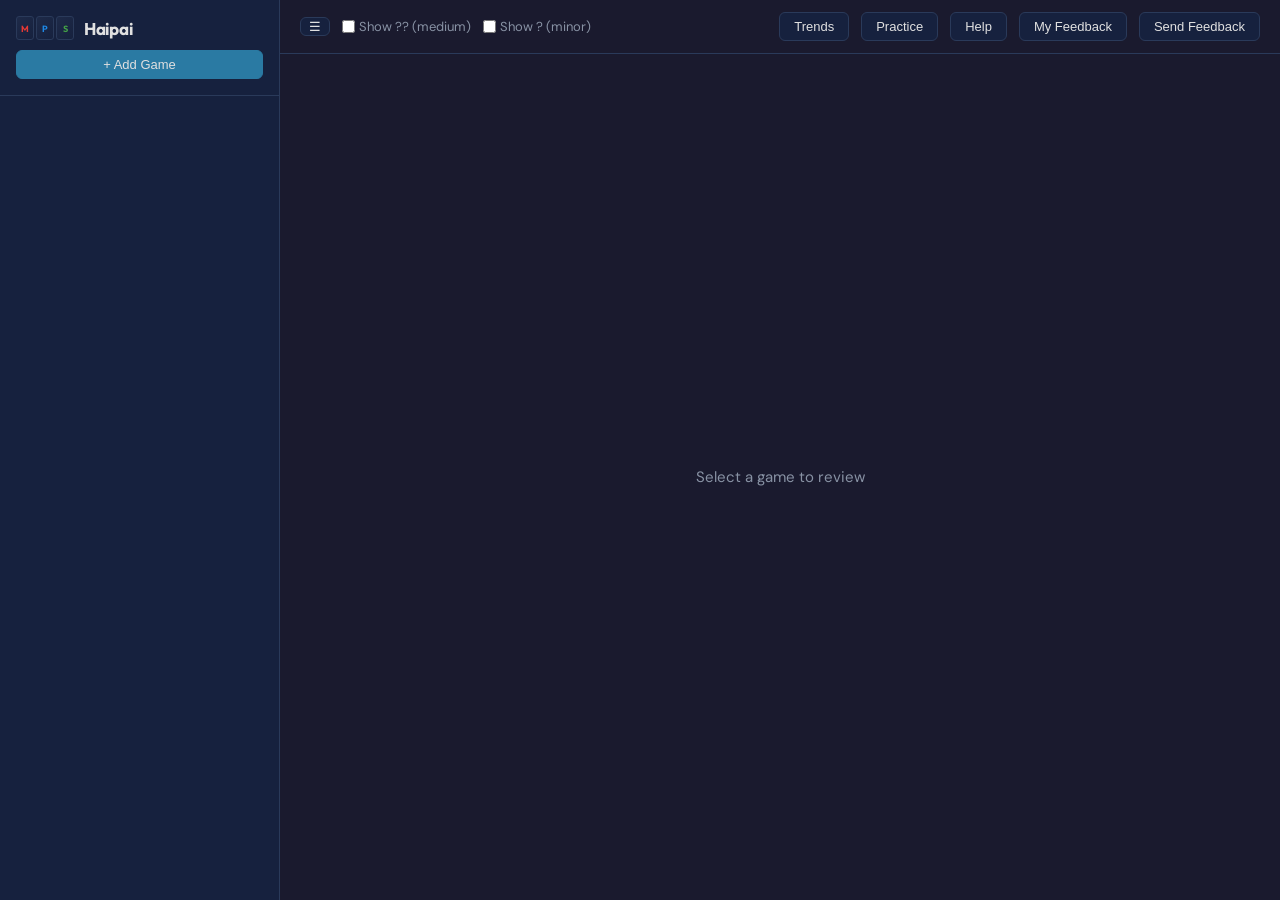
==== commit f3b40f0a: "[practice] Add opt-in sharing, community/own toggle, remove games.json import - Users opt-in to shar" ====
--- a/static/index.html
+++ b/static/index.html
@@ -20,7 +20,6 @@
           </div>
         </div>
         <button class="btn btn-primary" style="width:100%" onclick="showAddModal()">+ Add Game</button>
-        <button class="btn" style="width:100%;margin-top:6px" id="import-btn" onclick="importGamesJson()">Import games.json</button>
       </div>
       <div class="game-list" id="game-list"></div>
     </div>
--- a/static/style.css
+++ b/static/style.css
@@ -1207,6 +1207,17 @@
   font-size: 13px;
   margin: -8px 0 12px 0;
 }
+.practice-login-banner {
+  background: var(--card-bg);
+  border: 1px solid var(--border);
+  border-radius: 6px;
+  padding: 8px 14px;
+  font-size: 13px;
+  color: var(--text-dim);
+  margin-bottom: 12px;
+}
+.practice-login-banner a { color: var(--accent); }
+.practice-opt-in { margin-left: auto; opacity: 0.7; font-size: 12px; }
 
 .practice-filters {
   display: flex;
@@ -1810,6 +1821,127 @@
   color: #8892a4;
 }
 
+/* Admin dashboard */
+.admin-filters {
+  display: flex;
+  gap: 8px;
+  margin-bottom: 12px;
+  padding: 0 4px;
+}
+
+.admin-filters select {
+  background: var(--bg-card);
+  border: 1px solid var(--border);
+  border-radius: 6px;
+  color: var(--text);
+  padding: 6px 10px;
+  font-size: 13px;
+  font-family: inherit;
+}
+
+.admin-card {
+  background: var(--bg-card);
+  border: 1px solid var(--border);
+  border-radius: 8px;
+  padding: 12px 14px;
+  margin-bottom: 8px;
+}
+
+.admin-card-header {
+  display: flex;
+  align-items: center;
+  gap: 8px;
+  margin-bottom: 8px;
+  flex-wrap: wrap;
+}
+
+.admin-badge {
+  font-size: 11px;
+  font-weight: 600;
+  padding: 2px 8px;
+  border-radius: 4px;
+  text-transform: uppercase;
+  letter-spacing: 0.5px;
+}
+
+.admin-meta {
+  font-size: 12px;
+  color: var(--text-dim);
+}
+
+.admin-gh-link {
+  font-size: 12px;
+  color: var(--accent-dim);
+  text-decoration: none;
+  margin-left: auto;
+}
+
+.admin-gh-link:hover { text-decoration: underline; }
+
+.admin-card-body {
+  font-size: 13px;
+  color: var(--text);
+  line-height: 1.5;
+  white-space: pre-wrap;
+  word-break: break-word;
+}
+
+.admin-note-display {
+  margin-top: 8px;
+  padding: 6px 10px;
+  background: rgba(79, 195, 247, 0.06);
+  border-radius: 4px;
+  font-size: 12px;
+  color: var(--text-dim);
+}
+
+.admin-card-actions {
+  display: flex;
+  gap: 6px;
+  margin-top: 10px;
+}
+
+.btn-sm {
+  padding: 4px 10px;
+  font-size: 12px;
+}
+
+.admin-note-form {
+  margin-top: 8px;
+}
+
+.admin-users-table {
+  width: 100%;
+  border-collapse: collapse;
+  margin-top: 8px;
+  font-size: 13px;
+}
+
+.admin-users-table th {
+  text-align: left;
+  color: var(--text-dim);
+  font-weight: 500;
+  padding: 4px 12px 4px 0;
+  border-bottom: 1px solid var(--border);
+}
+
+.admin-users-table td {
+  padding: 4px 12px 4px 0;
+}
+
+.admin-note-form textarea {
+  width: 100%;
+  background: var(--bg-card);
+  border: 1px solid var(--border);
+  border-radius: 6px;
+  color: var(--text);
+  padding: 8px;
+  font-size: 13px;
+  font-family: inherit;
+  resize: vertical;
+  margin-bottom: 6px;
+}
+
 /* Responsive */
 @media (max-width: 640px) {
   .landing { padding: 40px 16px 32px; }
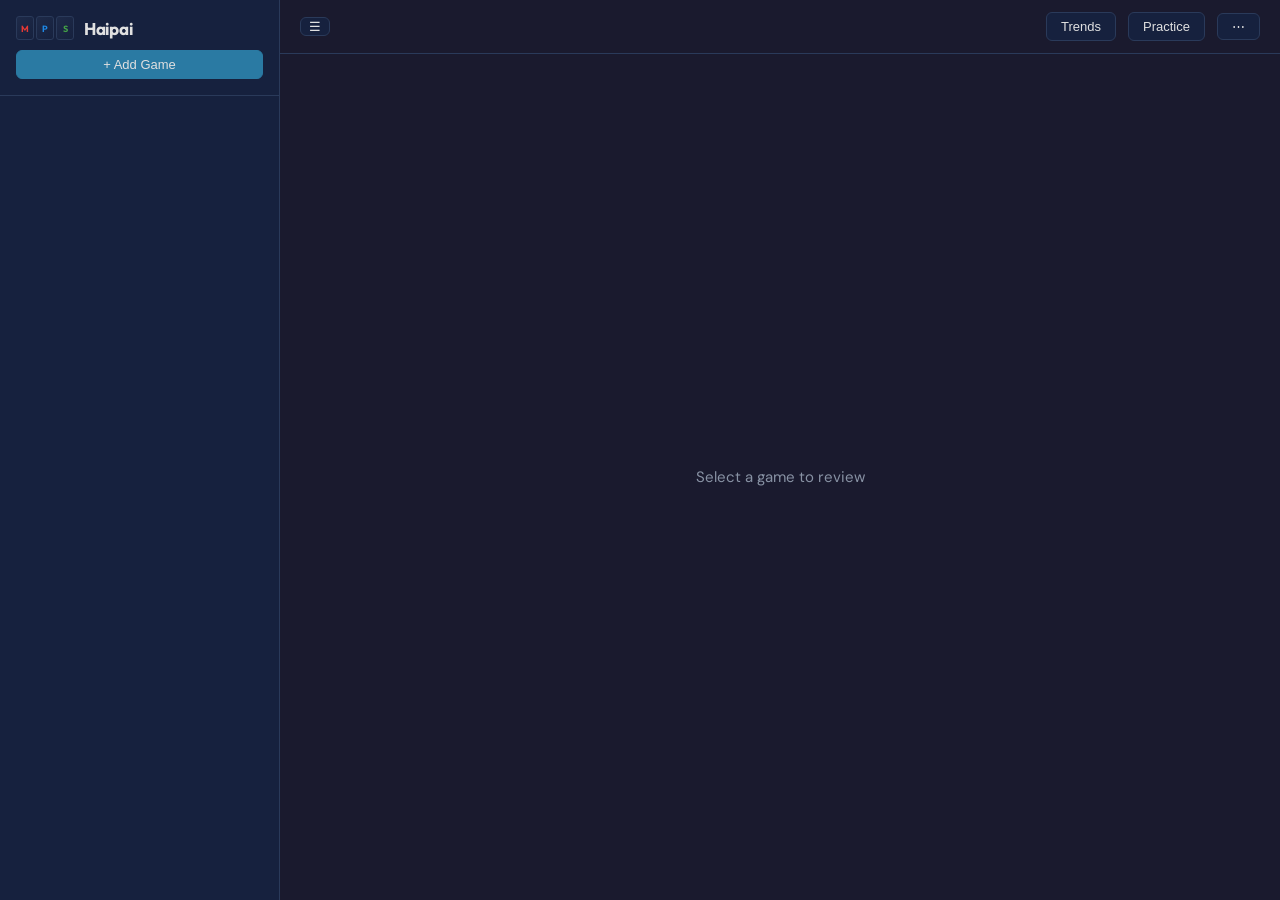
==== commit c27a6728: "Clean up nav: dropdown menu, contextual severity filters, visible game links - Move Help, Send Feedb" ====
--- a/static/index.html
+++ b/static/index.html
@@ -27,15 +27,22 @@
     <div class="main">
       <div class="toolbar">
         <button class="btn sidebar-toggle" onclick="toggleSidebar()" title="Toggle sidebar">&#9776;</button>
-        <label><input type="checkbox" onchange="onToggleMedium(this)"> Show ?? (medium)</label>
-        <label><input type="checkbox" onchange="onToggleMinor(this)"> Show ? (minor)</label>
+        <span class="severity-filters" id="severity-filters" style="display:none">
+          <label><input type="checkbox" onchange="onToggleMedium(this)"> ??</label>
+          <label><input type="checkbox" onchange="onToggleMinor(this)"> ?</label>
+        </span>
         <div class="spacer"></div>
         <button class="btn" id="trends-btn" onclick="showTrends()">Trends</button>
         <button class="btn" id="practice-btn" onclick="showPractice()">Practice</button>
-        <button class="btn" id="help-btn" onclick="showHelp()">Help</button>
-        <button class="btn" onclick="showMyFeedback()">My Feedback</button>
-        <button class="btn" onclick="showFeedbackModal()">Send Feedback</button>
-        <button class="btn" id="admin-btn" style="display:none" onclick="showAdmin()">Admin</button>
+        <div class="toolbar-menu">
+          <button class="btn toolbar-menu-btn" onclick="this.parentElement.classList.toggle('open')">&#8943;</button>
+          <div class="toolbar-dropdown">
+            <button onclick="showHelp()">Help</button>
+            <button onclick="showFeedbackModal()">Send Feedback</button>
+            <button onclick="showMyFeedback()">My Feedback</button>
+            <button id="admin-btn" style="display:none" onclick="showAdmin()">Admin</button>
+          </div>
+        </div>
       </div>
       <div class="content" id="content">
         <div class="empty-state">Select a game to review</div>
--- a/static/style.css
+++ b/static/style.css
@@ -194,6 +194,48 @@
 .toolbar input[type="checkbox"] {
   accent-color: var(--accent);
 }
+.severity-filters {
+  display: inline-flex;
+  gap: 8px;
+}
+.toolbar-menu {
+  position: relative;
+}
+.toolbar-menu-btn {
+  font-size: 18px;
+  padding: 4px 8px;
+  line-height: 1;
+}
+.toolbar-dropdown {
+  display: none;
+  position: absolute;
+  right: 0;
+  top: 100%;
+  background: var(--bg-card);
+  border: 1px solid var(--border);
+  border-radius: 6px;
+  padding: 4px 0;
+  min-width: 160px;
+  z-index: 100;
+  box-shadow: 0 4px 16px rgba(0,0,0,0.4);
+}
+.toolbar-menu.open .toolbar-dropdown {
+  display: block;
+}
+.toolbar-dropdown button {
+  display: block;
+  width: 100%;
+  text-align: left;
+  padding: 8px 16px;
+  background: none;
+  border: none;
+  color: var(--text);
+  font-size: 13px;
+  cursor: pointer;
+}
+.toolbar-dropdown button:hover {
+  background: rgba(255,255,255,0.05);
+}
 
 .btn {
   padding: 6px 14px;
@@ -350,6 +392,66 @@
   border: 1px solid rgba(255, 183, 77, 0.25);
   color: #ffb74d;
   font-size: 13px;
+}
+
+.categorization-banner {
+  padding: 8px 14px;
+  margin-bottom: 14px;
+  border-radius: 6px;
+  font-size: 13px;
+}
+.categorization-banner.pending {
+  background: rgba(100, 181, 246, 0.1);
+  border: 1px solid rgba(100, 181, 246, 0.25);
+  color: #64b5f6;
+}
+.categorization-banner.failed {
+  background: rgba(239, 83, 80, 0.1);
+  border: 1px solid rgba(239, 83, 80, 0.25);
+  color: #ef5350;
+  display: flex;
+  align-items: center;
+  gap: 12px;
+  flex-wrap: wrap;
+}
+.categorization-banner .btn-small {
+  padding: 4px 12px;
+  font-size: 12px;
+  border-radius: 4px;
+  background: rgba(239, 83, 80, 0.2);
+  border: 1px solid rgba(239, 83, 80, 0.4);
+  color: #ef5350;
+  cursor: pointer;
+  white-space: nowrap;
+}
+.categorization-banner .btn-small:hover {
+  background: rgba(239, 83, 80, 0.3);
+}
+.annotation-bar.categorizing .fill {
+  background: #64b5f6;
+}
+.cat-retry-link {
+  float: right;
+  font-size: 12px;
+  opacity: 0.7;
+  cursor: pointer;
+  text-decoration: underline;
+}
+.cat-retry-link:hover {
+  opacity: 1;
+}
+.cat-progress-bar {
+  margin-top: 8px;
+  height: 6px;
+  background: rgba(100, 181, 246, 0.15);
+  border-radius: 3px;
+  overflow: hidden;
+}
+.cat-progress-fill {
+  height: 100%;
+  background: #64b5f6;
+  border-radius: 3px;
+  transition: width 0.5s ease;
 }
 
 /* Round */
@@ -701,6 +803,13 @@
   gap: 4px;
 }
 
+/* Ghost tile (called from discard pool) */
+.tile.ghost-tile {
+  opacity: 0.3;
+  border: 1px dashed var(--text-dim);
+  border-radius: 3px;
+}
+
 /* Safety indicators on hand tiles */
 .tile.safety-safe { border-bottom: 3px solid var(--sev-minor); }
 .tile.safety-caution { border-bottom: 3px solid var(--sev-medium); }
@@ -722,7 +831,7 @@
 
 .meld-group {
   display: inline-flex;
-  align-items: center;
+  align-items: flex-end;
   gap: 1px;
   padding: 2px 6px;
   background: var(--bg);
@@ -731,6 +840,36 @@
   font-weight: 600;
   color: var(--text-dim);
   margin-right: 4px;
+}
+.meld-wind {
+  font-size: 9px;
+  color: var(--text-dim);
+  margin-left: 1px;
+  vertical-align: super;
+}
+.meld-called {
+  display: inline-flex;
+  align-items: flex-end;
+}
+.meld-called > .tile {
+  transform: rotate(90deg);
+  margin: -3px 0;
+}
+.meld-kakan {
+  display: inline-flex;
+  flex-direction: column;
+  align-items: center;
+  position: relative;
+  vertical-align: bottom;
+}
+.meld-kakan > .tile {
+  transform: rotate(90deg);
+  margin: -3px 0;
+}
+.meld-kakan > .tile.meld-stacked-tile {
+  margin-bottom: -10px;
+  z-index: 1;
+  position: relative;
 }
 
 .action-meld {
@@ -973,6 +1112,25 @@
   gap: 8px;
   justify-content: flex-end;
   margin-top: 16px;
+}
+.add-progress { margin-bottom: 12px; }
+.add-progress-text { font-size: 13px; color: var(--text-dim); margin-bottom: 4px; }
+.add-progress-bar {
+  height: 6px;
+  background: var(--border);
+  border-radius: 3px;
+  overflow: hidden;
+}
+.add-progress-fill {
+  height: 100%;
+  width: 0;
+  background: var(--accent);
+  border-radius: 3px;
+  transition: width 0.2s ease;
+}
+@keyframes pulse {
+  0%, 100% { opacity: 1; }
+  50% { opacity: 0.4; }
 }
 
 .modal .error {
@@ -1080,6 +1238,71 @@
 .cat-sub-stat {
   color: var(--text-dim);
 }
+.cat-expand {
+  font-size: 10px;
+  opacity: 0.5;
+}
+.top-mistakes-list {
+  padding: 4px 0;
+}
+.top-mistake-item {
+  display: flex;
+  align-items: center;
+  gap: 10px;
+  padding: 5px 8px;
+  font-size: 12px;
+  cursor: pointer;
+  border-radius: 4px;
+}
+.top-mistake-item:hover {
+  background: rgba(255,255,255,0.04);
+}
+.top-mistake-meta {
+  color: var(--text-dim);
+  min-width: 90px;
+}
+.top-mistake-ev {
+  color: var(--sev-major);
+  min-width: 80px;
+  font-weight: 600;
+}
+.top-mistake-play {
+  display: inline-flex;
+  align-items: center;
+  gap: 4px;
+}
+.trend-mistakes-panel {
+  padding: 0 0 8px;
+}
+.trend-mistakes-panel .mistake {
+  margin: 8px 0;
+}
+.mistake-date {
+  font-size: 11px;
+  color: var(--text-dim);
+  background: var(--bg);
+  padding: 1px 6px;
+  border-radius: 3px;
+}
+.round-label {
+  font-size: 11px;
+  color: var(--text-dim);
+}
+.mistake-link {
+  font-size: 12px;
+  cursor: pointer;
+  color: var(--accent);
+  margin-left: auto;
+  padding: 2px 8px;
+  border: 1px solid var(--accent);
+  border-radius: 4px;
+  opacity: 0.7;
+  text-decoration: none;
+}
+.mistake-link:hover {
+  opacity: 1;
+  background: rgba(79, 195, 247, 0.1);
+}
 
 /* Trends */
 .trend-chart-card {
@@ -1171,6 +1394,55 @@
   font-size: 20px;
   color: var(--accent);
 }
+.practice-back {
+  color: var(--text-dim);
+  text-decoration: none;
+  margin-right: 8px;
+}
+.practice-back:hover {
+  color: var(--accent);
+}
+
+.practice-tutorial {
+  position: relative;
+  padding: 14px 18px;
+  margin-bottom: 14px;
+  border-radius: 8px;
+  background: rgba(79, 195, 247, 0.08);
+  border: 1px solid rgba(79, 195, 247, 0.2);
+  font-size: 13px;
+  line-height: 1.6;
+  color: var(--text-dim);
+}
+.practice-tutorial h3 {
+  color: #4fc3f7;
+  font-size: 14px;
+  margin-bottom: 6px;
+}
+.practice-tutorial ul {
+  margin: 6px 0 0 18px;
+}
+.practice-tutorial-close {
+  position: absolute;
+  top: 8px;
+  right: 12px;
+  background: none;
+  border: none;
+  color: var(--text-dim);
+  font-size: 18px;
+  cursor: pointer;
+  opacity: 0.6;
+}
+.practice-tutorial-close:hover { opacity: 1; }
+
+.practice-filters-toggle {
+  font-size: 12px;
+  color: var(--text-dim);
+  cursor: pointer;
+  margin-bottom: 8px;
+  user-select: none;
+}
+.practice-filters-toggle:hover { color: var(--accent); }
 
 .practice-score {
   font-size: 14px;
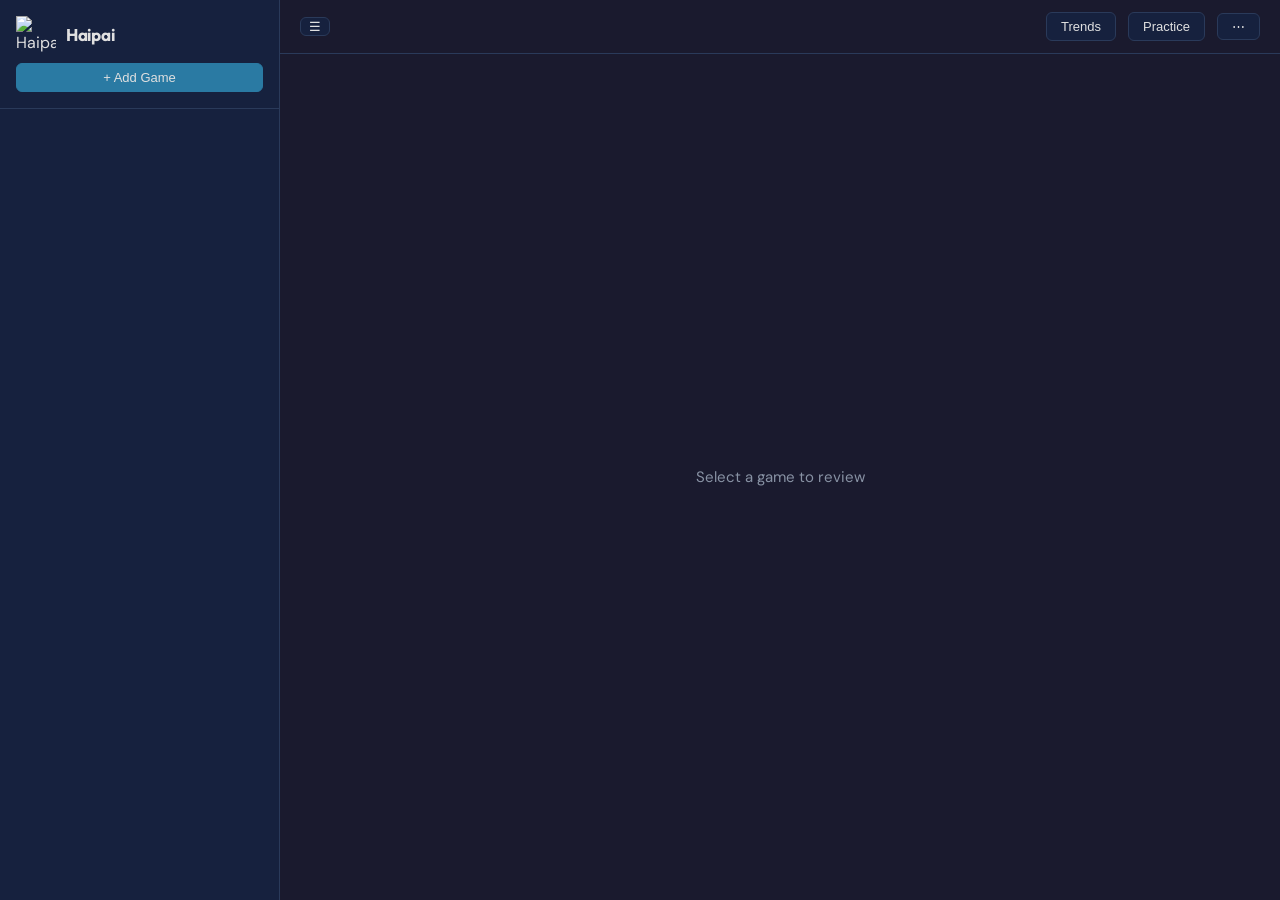
==== commit ecf6ff1d: "Auto: update app.py,docs/backlogs/UX-FEEDBACK.md,static/app.js (+3 more) Co-Authored-By: Claude Opus" ====
--- a/static/index.html
+++ b/static/index.html
@@ -4,6 +4,7 @@
   <meta charset="UTF-8">
   <meta name="viewport" content="width=device-width, initial-scale=1.0">
   <title>Haipai</title>
+  <link rel="icon" type="image/svg+xml" href="/static/favicon.svg">
   <link rel="preconnect" href="https://fonts.googleapis.com">
   <link href="https://fonts.googleapis.com/css2?family=Outfit:wght@300;500;700&family=DM+Sans:wght@400;500&display=swap" rel="stylesheet">
   <link rel="stylesheet" href="/static/style.css">
@@ -13,7 +14,7 @@
     <div class="sidebar">
       <div class="sidebar-header">
         <div class="sidebar-brand" onclick="navigateHome()" style="cursor:pointer" title="Back to games">
-          <div class="brand-mark"><span class="bm-m">M</span><span class="bm-p">P</span><span class="bm-s">S</span></div>
+          <img src="/static/mascot.svg" alt="Haipai" class="brand-mascot">
           <div>
             <h2>Haipai</h2>
             <div id="user-info" class="user-info"></div>
--- a/static/style.css
+++ b/static/style.css
@@ -71,28 +71,11 @@
   margin-bottom: 10px;
 }
 
-.brand-mark {
-  display: flex;
-  gap: 2px;
-}
-
-.brand-mark span {
-  width: 18px;
-  height: 24px;
-  border-radius: 3px;
-  background: linear-gradient(135deg, #1e2a48 0%, #16213e 100%);
-  border: 1px solid #2a3a5a;
-  display: flex;
-  align-items: center;
-  justify-content: center;
-  font-family: 'Outfit', sans-serif;
-  font-size: 9px;
-  font-weight: 700;
-}
-
-.bm-m { color: var(--tile-m); }
-.bm-p { color: var(--tile-p); }
-.bm-s { color: var(--tile-s); }
+.brand-mascot {
+  width: 40px;
+  height: auto;
+  flex-shrink: 0;
+}
 
 .sidebar-header h2 {
   font-family: 'Outfit', sans-serif;
@@ -122,11 +105,19 @@
   padding: 8px;
 }
 
+.date-separator {
+  font-size: 11px;
+  font-weight: 600;
+  color: var(--text-dim);
+  padding: 8px 10px 2px;
+  text-transform: uppercase;
+  letter-spacing: 0.5px;
+}
 .game-item {
-  padding: 12px;
-  border-radius: 8px;
+  padding: 6px 10px;
+  border-radius: 6px;
   cursor: pointer;
-  margin-bottom: 4px;
+  margin-bottom: 1px;
   border: 1px solid transparent;
   transition: background 0.15s;
 }
@@ -141,18 +132,12 @@
 }
 
 .game-item .date {
-  font-weight: 600;
-  font-size: 14px;
-}
-
-.game-item .stats {
-  font-size: 12px;
-  color: var(--text-dim);
+  font-size: 12px;
+  color: var(--text);
+}
+
+.game-item .annotation-bar {
   margin-top: 4px;
-}
-
-.game-item .annotation-bar {
-  margin-top: 6px;
   height: 3px;
   background: var(--border);
   border-radius: 2px;
@@ -631,8 +616,9 @@
 
 .tile.draw {
   border-color: var(--accent);
-  box-shadow: 0 0 6px rgba(79,195,247,0.4);
-  margin-left: 6px;
+  box-shadow: 0 0 8px rgba(79,195,247,0.5);
+  margin-left: 10px;
+  position: relative;
 }
 
 /* Opponent discards */
@@ -856,20 +842,17 @@
   margin: -3px 0;
 }
 .meld-kakan {
-  display: inline-flex;
-  flex-direction: column;
-  align-items: center;
   position: relative;
-  vertical-align: bottom;
-}
-.meld-kakan > .tile {
+  margin-top: 18px;
+}
+.meld-kakan-added {
+  position: absolute;
+  bottom: calc(100% - 6px);
+  left: 0;
+}
+.meld-kakan-added > .tile {
   transform: rotate(90deg);
   margin: -3px 0;
-}
-.meld-kakan > .tile.meld-stacked-tile {
-  margin-bottom: -10px;
-  z-index: 1;
-  position: relative;
 }
 
 .action-meld {
@@ -992,10 +975,19 @@
 
 /* Annotation row */
 .annotation-row {
-  margin-top: 8px;
+  margin-top: 4px;
   display: flex;
   align-items: center;
   gap: 8px;
+  max-height: 0;
+  overflow: hidden;
+  opacity: 0;
+  transition: max-height 0.2s, opacity 0.2s;
+}
+.mistake:hover .annotation-row,
+.mistake:focus-within .annotation-row {
+  max-height: 40px;
+  opacity: 1;
 }
 
 .annotation-row select,
@@ -1242,6 +1234,16 @@
   font-size: 10px;
   opacity: 0.5;
 }
+.mistake-explanation {
+  font-size: 12.5px;
+  line-height: 1.5;
+  color: var(--text-dim);
+  padding: 8px 14px;
+  margin-top: 4px;
+  background: rgba(255,255,255,0.03);
+  border-radius: 6px;
+  border-left: 2px solid var(--accent-dim);
+}
 .top-mistakes-list {
   padding: 4px 0;
 }
@@ -1794,29 +1796,11 @@
   margin-bottom: 16px;
 }
 
-.landing-tiles-row {
-  display: inline-flex;
-  gap: 6px;
-  margin-bottom: 20px;
-}
-
-.landing-tile {
-  height: 52px;
-  border-radius: 5px;
-  background: #fff;
-  border: 2px solid transparent;
+.landing-mascot {
+  width: 100px;
+  height: auto;
+  margin-bottom: 16px;
   animation: landingTileIn 0.5s ease backwards;
-}
-
-.landing-tile:nth-child(1) { animation-delay: 0.1s; }
-.landing-tile:nth-child(2) { animation-delay: 0.2s; }
-.landing-tile:nth-child(3) { animation-delay: 0.3s; }
-.landing-tile:nth-child(4) { animation-delay: 0.4s; }
-.landing-tile:nth-child(5) { animation-delay: 0.5s; }
-
-.landing-tile-glow {
-  border-color: #ffa94d;
-  box-shadow: 0 0 8px rgba(255, 169, 77, 0.4);
 }
 
 @keyframes landingTileIn {
@@ -1938,6 +1922,9 @@
 }
 
 /* Screenshot mock */
+.landing-screenshots {
+  margin-bottom: 56px;
+}
 .landing-screenshot {
   margin-bottom: 56px;
 }
@@ -1947,6 +1934,30 @@
   overflow: hidden;
   border: 1px solid #1e2540;
   box-shadow: 0 12px 48px rgba(0, 0, 0, 0.4);
+  position: relative;
+}
+.landing-real-screenshot {
+  width: 100%;
+  display: block;
+}
+.landing-screenshot-row {
+  display: grid;
+  grid-template-columns: 1fr 1fr;
+  gap: 16px;
+  margin-top: 16px;
+}
+.landing-screenshot-frame.small {
+  box-shadow: 0 6px 24px rgba(0, 0, 0, 0.3);
+}
+.landing-screenshot-label {
+  position: absolute;
+  bottom: 8px;
+  left: 12px;
+  font-size: 12px;
+  color: #4fc3f7;
+  background: rgba(13, 15, 26, 0.8);
+  padding: 2px 8px;
+  border-radius: 4px;
 }
 
 .landing-screenshot-mock {
